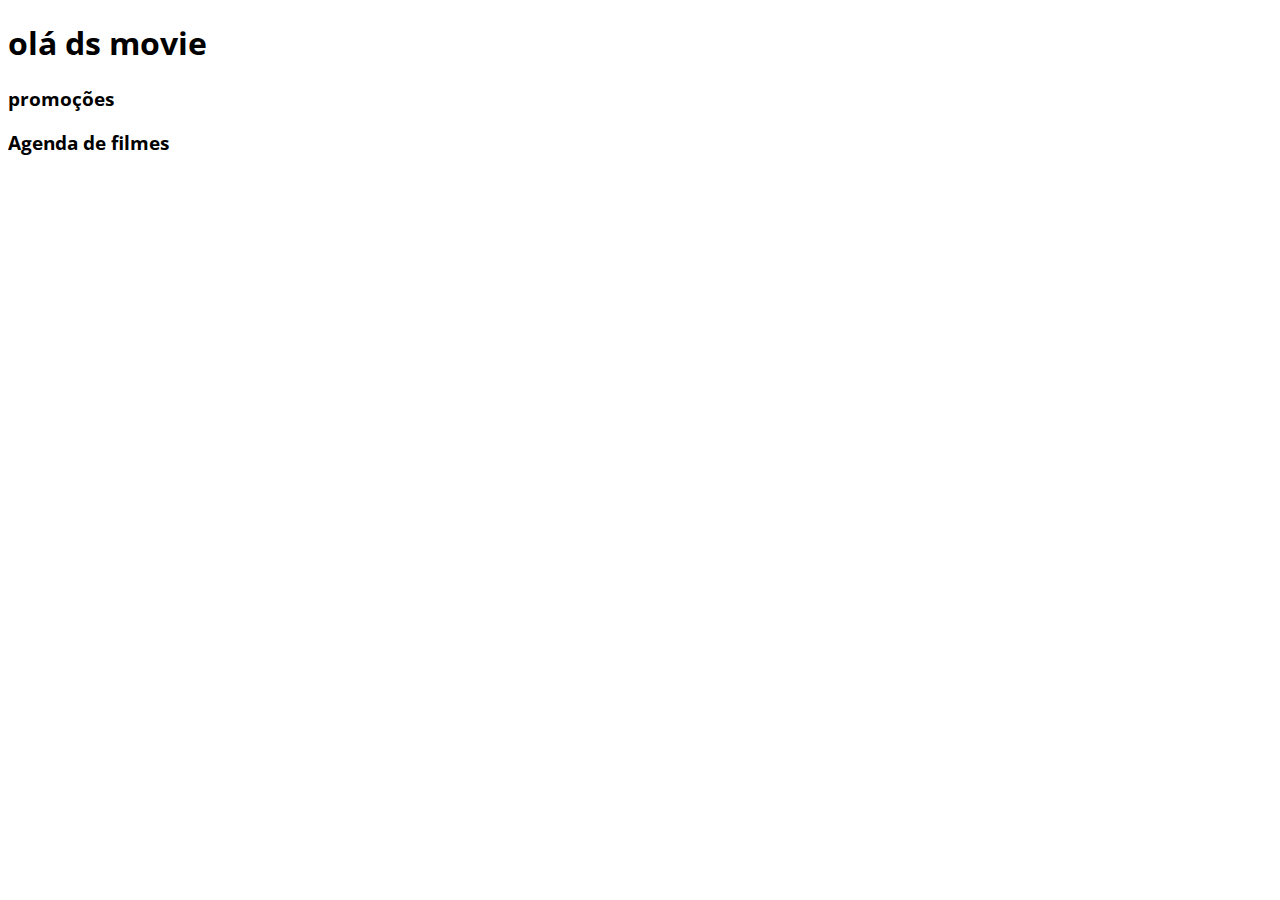
==== index.html @ d6ef960f "google fonts" ====
<!DOCTYPE html>
<html lang="en">
<head>
    <meta charset="UTF-8">
    <meta http-equiv="X-UA-Compatible" content="IE=edge">
    <meta name="viewport" content="width=device-width, initial-scale=1.0">
    <title>projeto ds movie</title>

    <link href="https://cdn.jsdelivr.net/npm/bootstrap@5.1.3/dist/css/bootstrap.min.css" rel="stylesheet" integrity="sha384-1BmE4kWBq78iYhFldvKuhfTAU6auU8tT94WrHftjDbrCEXSU1oBoqyl2QvZ6jIW3" crossorigin="anonymous">

    <link rel="stylesheet" href="css/styles.css">
</head>
<body>
    <h1> olá ds movie </h1>
    <h3>promoções</h3>
    <h3> Agenda de filmes</h3>
</body>
</html>
---- css/styles.css ----
@import url('https://fonts.googleapis.com/css2?family=Open+Sans:wght@300;400;700&display=swap');

* {
    font-family: 'Open Sans', sans-serif;
}
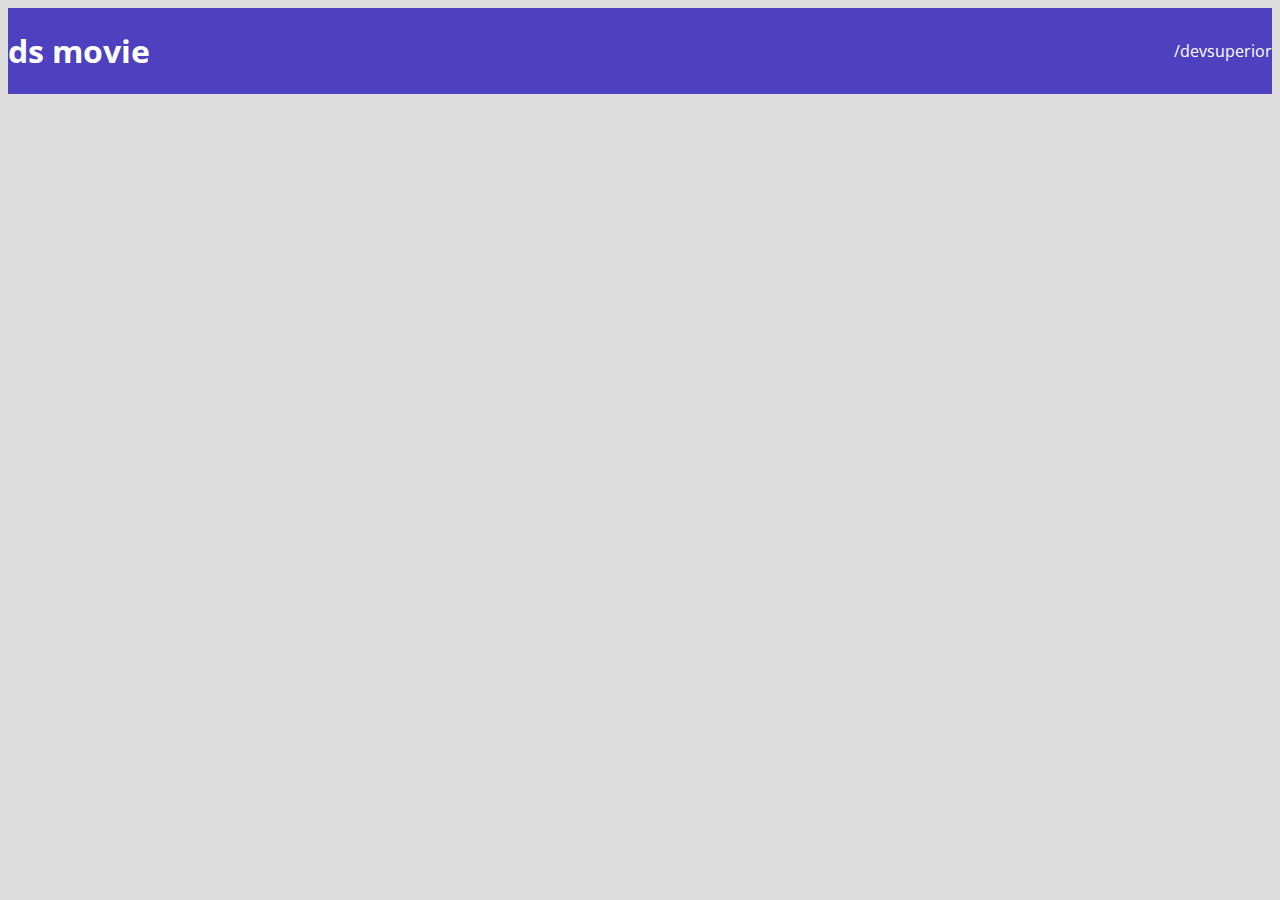
==== commit f56c61c3: "barra superior parte 1" ====
--- a/index.html
+++ b/index.html
@@ -11,8 +11,14 @@
     <link rel="stylesheet" href="css/styles.css">
 </head>
 <body>
-    <h1> olá ds movie </h1>
-    <h3>promoções</h3>
-    <h3> Agenda de filmes</h3>
+<header>
+    <nav class="container">
+        
+        <h1>
+            ds movie
+        </h1>
+    <a href="https://github.com/gabriellian/ds-mundo">/devsuperior</a>
+    </nav>
+</header>
 </body>
 </html>--- a/css/styles.css
+++ b/css/styles.css
@@ -1,5 +1,26 @@
 @import url('https://fonts.googleapis.com/css2?family=Open+Sans:wght@300;400;700&display=swap');
 
 * {
+   box-sizing: border-box;
+    
     font-family: 'Open Sans', sans-serif;
-}+}
+
+header {
+    background-color:  #4D41C0;
+    color: #fff;
+
+
+}
+a, a:hover {
+    text-decoration: none;
+    color: unset;
+}
+html, body {
+    background-color: #ddd;
+}
+nav {
+    display: flex;
+    align-items: center;
+    justify-content:  space-between;
+}
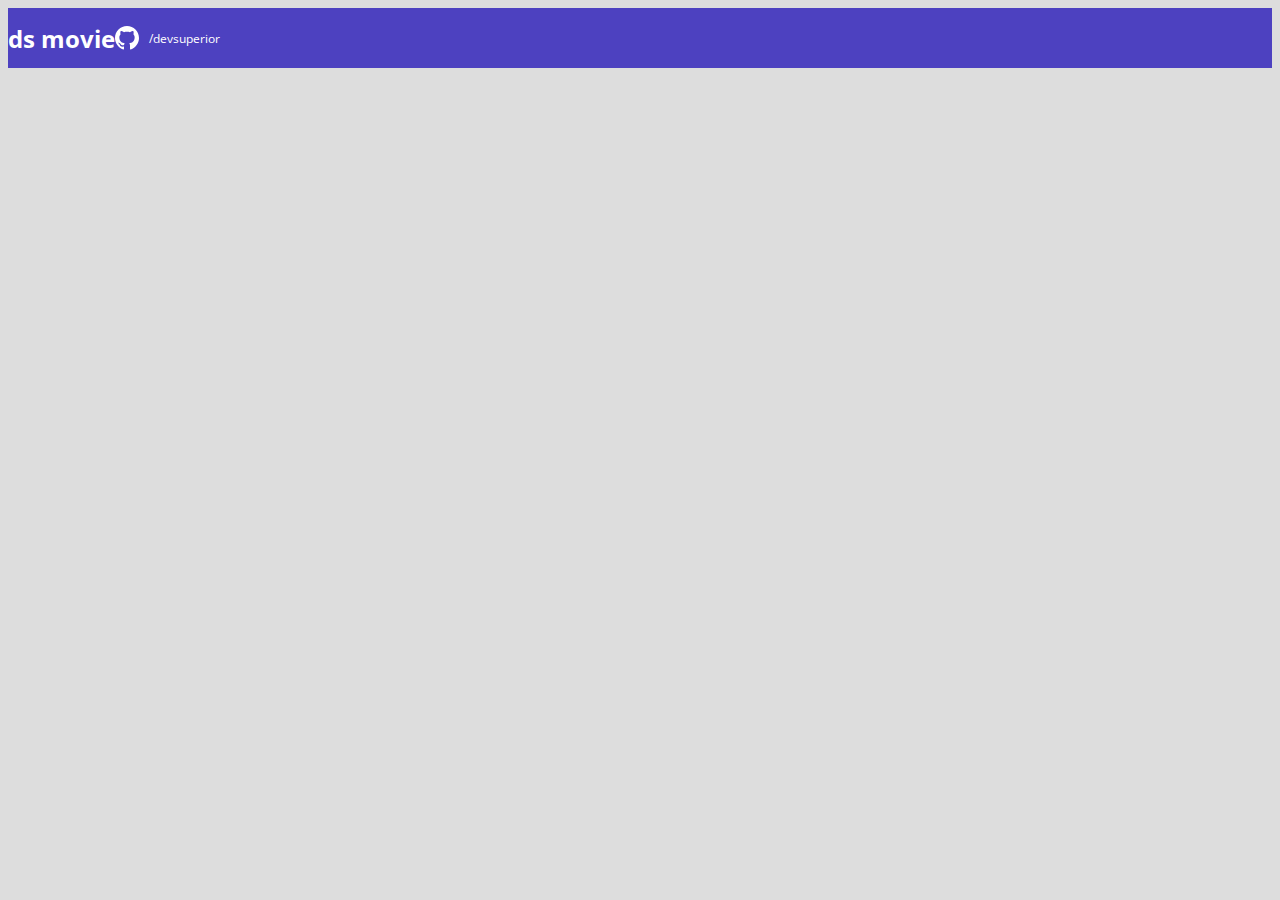
==== commit 2913f3f3: "barra superior parte 2" ====
--- a/index.html
+++ b/index.html
@@ -1,24 +1,29 @@
 <!DOCTYPE html>
 <html lang="en">
+
 <head>
     <meta charset="UTF-8">
     <meta http-equiv="X-UA-Compatible" content="IE=edge">
     <meta name="viewport" content="width=device-width, initial-scale=1.0">
     <title>projeto ds movie</title>
 
-    <link href="https://cdn.jsdelivr.net/npm/bootstrap@5.1.3/dist/css/bootstrap.min.css" rel="stylesheet" integrity="sha384-1BmE4kWBq78iYhFldvKuhfTAU6auU8tT94WrHftjDbrCEXSU1oBoqyl2QvZ6jIW3" crossorigin="anonymous">
+    <link href="https://cdn.jsdelivr.net/npm/bootstrap@5.1.3/dist/css/bootstrap.min.css" rel="stylesheet"
+        integrity="sha384-1BmE4kWBq78iYhFldvKuhfTAU6auU8tT94WrHftjDbrCEXSU1oBoqyl2QvZ6jIW3" crossorigin="anonymous">
 
     <link rel="stylesheet" href="css/styles.css">
 </head>
+
 <body>
-<header>
-    <nav class="container">
-        
-        <h1>
-            ds movie
-        </h1>
-    <a href="https://github.com/gabriellian/ds-mundo">/devsuperior</a>
-    </nav>
-</header>
+    <header>
+        <nav class="container">
+            <h1>ds movie</h1>
+            <div class="dsmovie-contact-container">
+                <img src="img/github.svg" alt="github">
+                <a href="https://github.com/gabriellian/ds-mundo">/devsuperior</a>
+            </div>
+
+        </nav>
+    </header>
 </body>
+
 </html>--- a/css/styles.css
+++ b/css/styles.css
@@ -1,15 +1,28 @@
 @import url('https://fonts.googleapis.com/css2?family=Open+Sans:wght@300;400;700&display=swap');
 
+:root {
+    --bg-gray: #ddd;
+    --color-primary: #4D41C0;
+    --white: #fff;
+}
+
 * {
-   box-sizing: border-box;
+   
+    box-sizing: border-box;
     
     font-family: 'Open Sans', sans-serif;
 }
 
+h1, h2, h3, h4, h5, h6 {
+    margin: 0;
+}
+
 header {
-    background-color:  #4D41C0;
-    color: #fff;
-
+   height: 60px;
+    background-color:  var(--color-primary);
+    color: var(--white);
+    display: flex;
+    align-items: center;
 
 }
 a, a:hover {
@@ -17,10 +30,28 @@
     color: unset;
 }
 html, body {
-    background-color: #ddd;
+    background-color: var(--bg-gray);
 }
 nav {
     display: flex;
     align-items: center;
     justify-content:  space-between;
 }
+nav h1 {
+    font-size: 24px;
+    font-weight: 700;
+}
+nav a {
+    font-size: 12px;
+    font-weight: 400;
+}
+
+.dsmovie-contact-container {
+    display: flex;
+    align-items: center;
+
+}
+
+.dsmovie-contact-container img {
+    margin-right:  10px;
+}
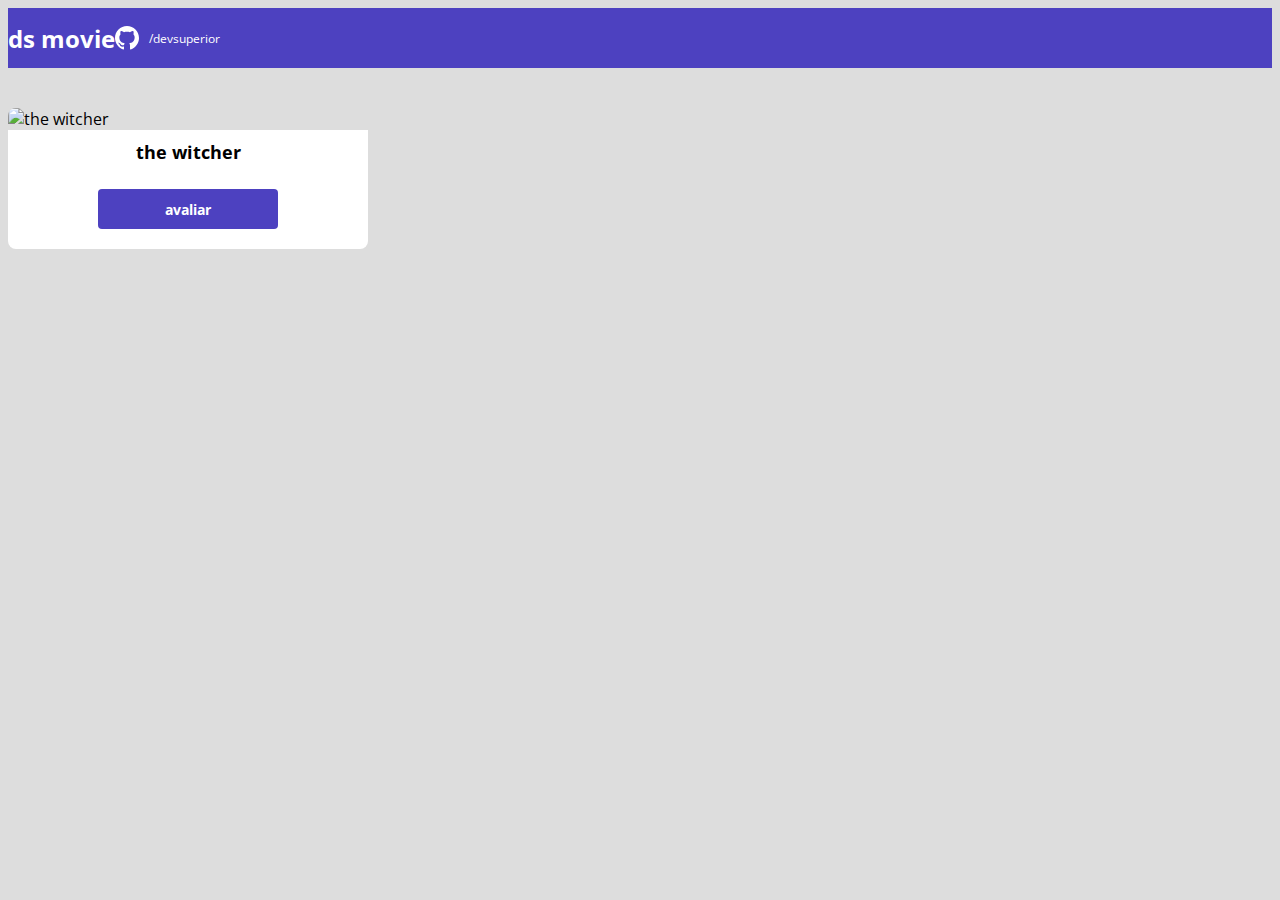
==== commit 24458953: "card filme" ====
--- a/index.html
+++ b/index.html
@@ -24,6 +24,24 @@
 
         </nav>
     </header>
+
+    <main>
+        <section id="dsmovie-card-list" class="container">
+            <div class="dsmovie-card">
+                <img src="https://www.themoviedb.org/t/p/w533_and_h300_bestv2/jBJWaqoSCiARWtfV0GlqHrcdidd.jpg"
+                    alt="the witcher">
+                <div class="dsmovie-card-description">
+                    <h3>
+                        the witcher
+                    </h3>
+                   <a class="dsvomie-btm" href="form.html">avaliar</a>
+                  
+                </div>
+
+            </div>
+        </section>
+
+    </main>
 </body>
 
 </html>--- a/css/styles.css
+++ b/css/styles.css
@@ -4,6 +4,7 @@
     --bg-gray: #ddd;
     --color-primary: #4D41C0;
     --white: #fff;
+    --text-gray: #4a4a4a;
 }
 
 * {
@@ -55,3 +56,50 @@
 .dsmovie-contact-container img {
     margin-right:  10px;
 }
+
+.dsmovie-card {
+
+    width: 360px;
+    
+}
+
+#dsmovie-card-list {
+    padding: 40px 0;
+
+}
+
+.dsmovie-card img {
+border-radius: 8px 8px 0 0;
+    width: 100%;
+}
+
+.dsmovie-card-description {
+    padding: 10px 0 20px 0;
+
+    display: flex;
+    flex-direction: column;
+    align-items: center;
+    background-color: var(--white);
+    border-radius: 0 0 8px 8px;
+}
+
+.dsmovie-card-description h3 {
+    margin-bottom:  25px;
+    font-size: 18px;
+    font-weight: 70px;
+    
+}
+
+.dsvomie-btm, .dsmovie-btn:hover {
+
+width: 180px;
+height: 40px;
+background-color: var(--color-primary);
+color: var(--white);
+font-size: 14px;
+font-weight: 700;
+display: flex;
+align-items: center;
+justify-content: center;
+border-radius: 4px;
+}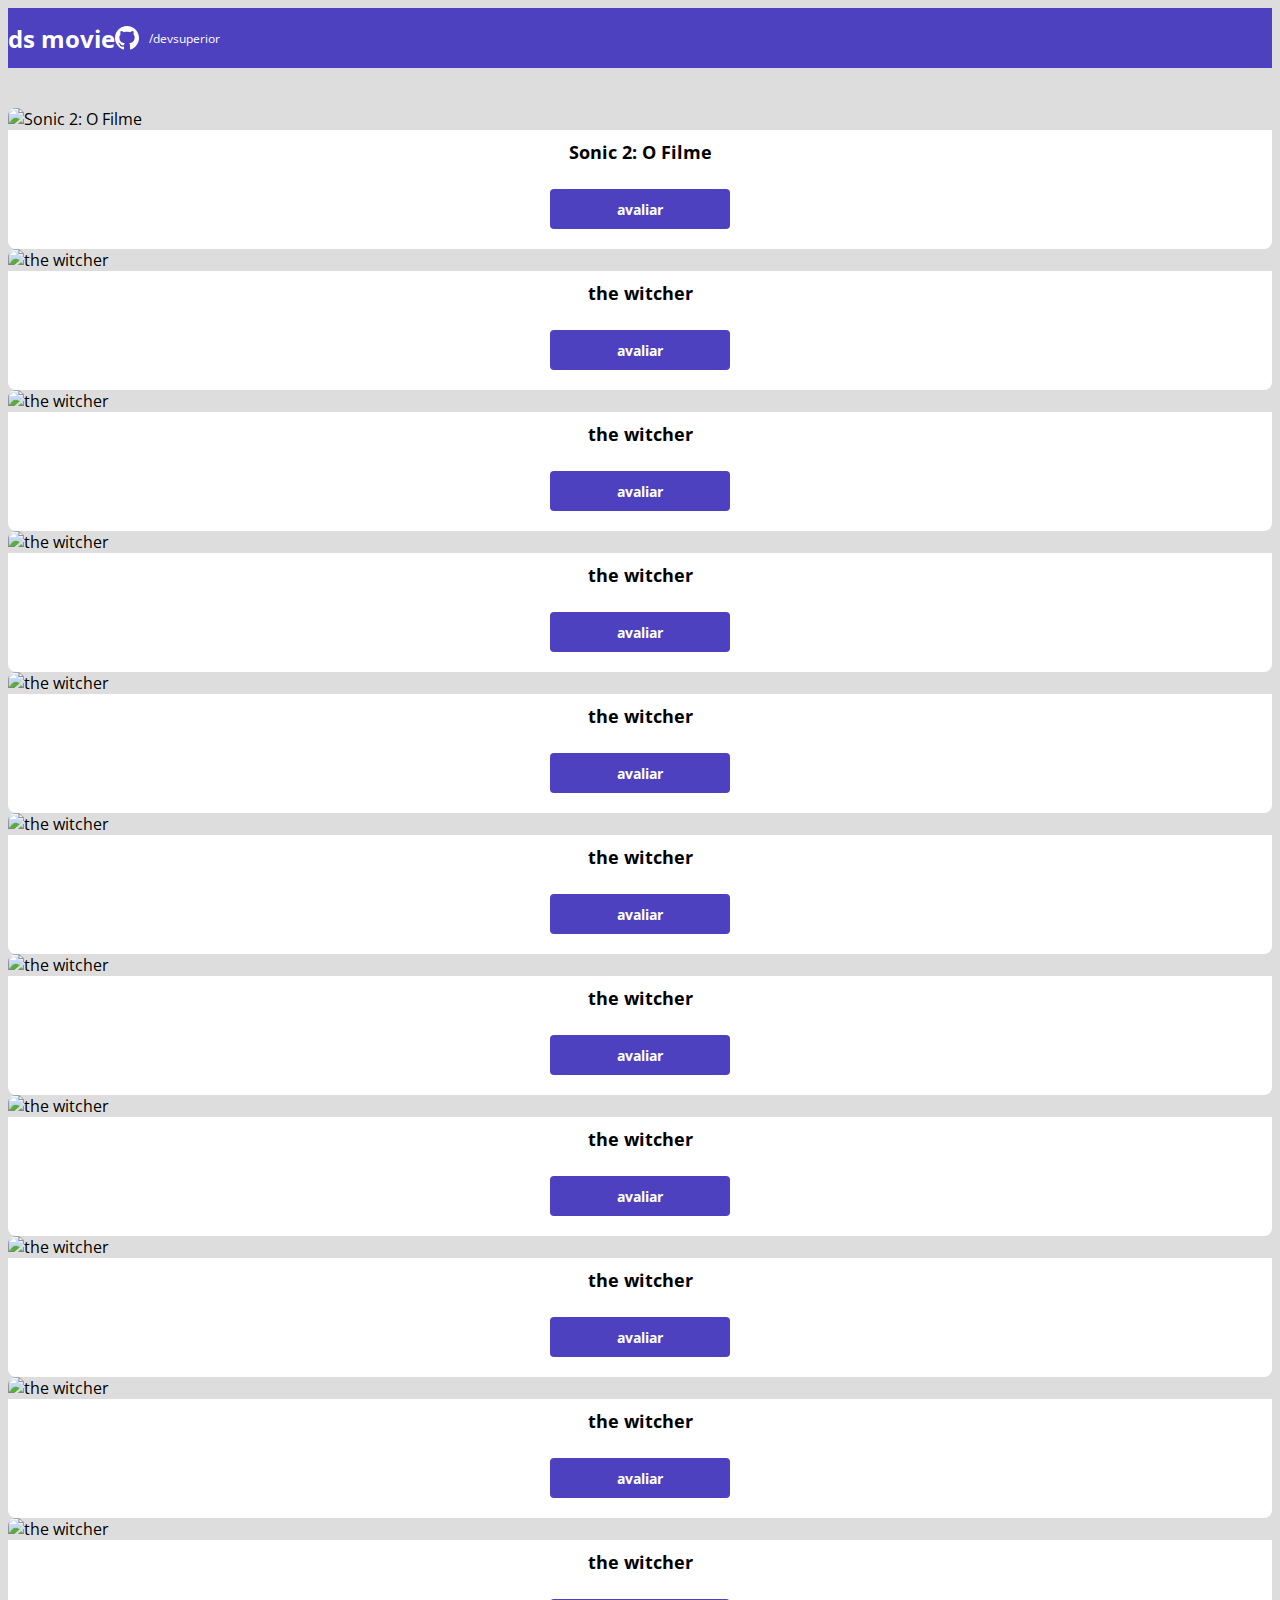
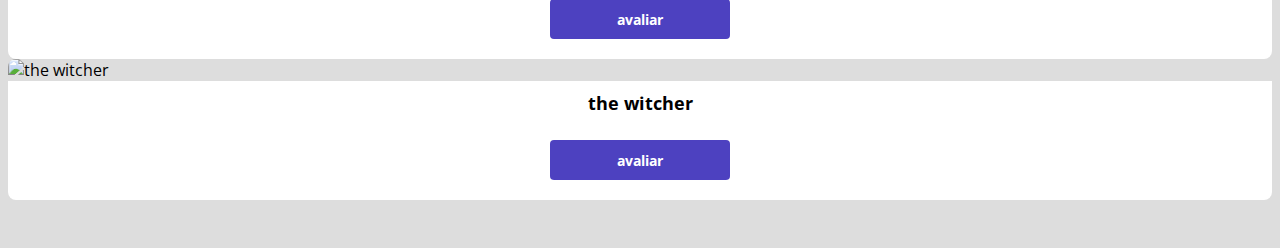
==== commit 792a5695: "listagem de cards" ====
--- a/index.html
+++ b/index.html
@@ -27,17 +27,142 @@
 
     <main>
         <section id="dsmovie-card-list" class="container">
-            <div class="dsmovie-card">
-                <img src="https://www.themoviedb.org/t/p/w533_and_h300_bestv2/jBJWaqoSCiARWtfV0GlqHrcdidd.jpg"
-                    alt="the witcher">
-                <div class="dsmovie-card-description">
-                    <h3>
-                        the witcher
-                    </h3>
-                   <a class="dsvomie-btm" href="form.html">avaliar</a>
-                  
+            <div class="row">
+                <div class="col-sm-6 col-lg-4 col-xl-3 mb-3">
+                    <div class="dsmovie-card">
+                        <img src="https://www.themoviedb.org/t/p/w533_and_h300_bestv2/egoyMDLqCxzjnSrWOz50uLlJWmD.jpg"
+                            alt="Sonic 2: O Filme">
+                        <div class="dsmovie-card-description">
+                            <h3>
+                                Sonic 2: O Filme
+                            </h3>
+                            <a class="dsvomie-btm" href="form.html">avaliar</a>
+                        </div>
+                    </div>
                 </div>
-
+                <div class="col-sm-6 col-lg-4 col-xl-3  mb-3">
+                    <div class="dsmovie-card">
+                        <img src="https://www.themoviedb.org/t/p/w533_and_h300_bestv2/jBJWaqoSCiARWtfV0GlqHrcdidd.jpg"
+                            alt="the witcher">
+                        <div class="dsmovie-card-description">
+                            <h3>
+                                the witcher
+                            </h3>
+                            <a class="dsvomie-btm" href="form.html">avaliar</a>
+                        </div>
+                    </div>
+                </div>    <div class="col-sm-6 col-lg-4 col-xl-3  mb-3">
+                    <div class="dsmovie-card">
+                        <img src="https://www.themoviedb.org/t/p/w533_and_h300_bestv2/jBJWaqoSCiARWtfV0GlqHrcdidd.jpg"
+                            alt="the witcher">
+                        <div class="dsmovie-card-description">
+                            <h3>
+                                the witcher
+                            </h3>
+                            <a class="dsvomie-btm" href="form.html">avaliar</a>
+                        </div>
+                    </div>
+                </div>    <div class="col-sm-6 col-lg-4 col-xl-3  mb-3">
+                    <div class="dsmovie-card">
+                        <img src="https://www.themoviedb.org/t/p/w533_and_h300_bestv2/jBJWaqoSCiARWtfV0GlqHrcdidd.jpg"
+                            alt="the witcher">
+                        <div class="dsmovie-card-description">
+                            <h3>
+                                the witcher
+                            </h3>
+                            <a class="dsvomie-btm" href="form.html">avaliar</a>
+                        </div>
+                    </div>
+                </div>    <div class="col-sm-6 col-lg-4 col-xl-3  mb-3">
+                    <div class="dsmovie-card">
+                        <img src="https://www.themoviedb.org/t/p/w533_and_h300_bestv2/jBJWaqoSCiARWtfV0GlqHrcdidd.jpg"
+                            alt="the witcher">
+                        <div class="dsmovie-card-description">
+                            <h3>
+                                the witcher
+                            </h3>
+                            <a class="dsvomie-btm" href="form.html">avaliar</a>
+                        </div>
+                    </div>
+                </div>
+                <div class="col-sm-6 col-lg-4 col-xl-3 mb-3">
+                    <div class="dsmovie-card">
+                        <img src="https://www.themoviedb.org/t/p/w533_and_h300_bestv2/jBJWaqoSCiARWtfV0GlqHrcdidd.jpg"
+                            alt="the witcher">
+                        <div class="dsmovie-card-description">
+                            <h3>
+                                the witcher
+                            </h3>
+                            <a class="dsvomie-btm" href="form.html">avaliar</a>
+                        </div>
+                    </div>
+                </div><div class="col-sm-6 col-lg-4 col-xl-3 mb-3">
+                    <div class="dsmovie-card">
+                        <img src="https://www.themoviedb.org/t/p/w533_and_h300_bestv2/jBJWaqoSCiARWtfV0GlqHrcdidd.jpg"
+                            alt="the witcher">
+                        <div class="dsmovie-card-description">
+                            <h3>
+                                the witcher
+                            </h3>
+                            <a class="dsvomie-btm" href="form.html">avaliar</a>
+                        </div>
+                    </div>
+                </div><div class="col-sm-6 col-lg-4 col-xl-3 mb-3">
+                    <div class="dsmovie-card">
+                        <img src="https://www.themoviedb.org/t/p/w533_and_h300_bestv2/jBJWaqoSCiARWtfV0GlqHrcdidd.jpg"
+                            alt="the witcher">
+                        <div class="dsmovie-card-description">
+                            <h3>
+                                the witcher
+                            </h3>
+                            <a class="dsvomie-btm" href="form.html">avaliar</a>
+                        </div>
+                    </div>
+                </div><div class="col-sm-6 col-lg-4 col-xl-3 mb-3">
+                    <div class="dsmovie-card">
+                        <img src="https://www.themoviedb.org/t/p/w533_and_h300_bestv2/jBJWaqoSCiARWtfV0GlqHrcdidd.jpg"
+                            alt="the witcher">
+                        <div class="dsmovie-card-description">
+                            <h3>
+                                the witcher
+                            </h3>
+                            <a class="dsvomie-btm" href="form.html">avaliar</a>
+                        </div>
+                    </div>
+                </div><div class="col-sm-6 col-lg-4 col-xl-3 mb-3">
+                    <div class="dsmovie-card">
+                        <img src="https://www.themoviedb.org/t/p/w533_and_h300_bestv2/jBJWaqoSCiARWtfV0GlqHrcdidd.jpg"
+                            alt="the witcher">
+                        <div class="dsmovie-card-description">
+                            <h3>
+                                the witcher
+                            </h3>
+                            <a class="dsvomie-btm" href="form.html">avaliar</a>
+                        </div>
+                    </div>
+                </div><div class="col-sm-6 col-lg-4 col-xl-3 mb-3">
+                    <div class="dsmovie-card">
+                        <img src="https://www.themoviedb.org/t/p/w533_and_h300_bestv2/jBJWaqoSCiARWtfV0GlqHrcdidd.jpg"
+                            alt="the witcher">
+                        <div class="dsmovie-card-description">
+                            <h3>
+                                the witcher
+                            </h3>
+                            <a class="dsvomie-btm" href="form.html">avaliar</a>
+                        </div>
+                    </div>
+                </div><div class="col-sm-6 col-lg-4 col-xl-3 mb-3">
+                    <div class="dsmovie-card">
+                        <img src="https://www.themoviedb.org/t/p/w533_and_h300_bestv2/jBJWaqoSCiARWtfV0GlqHrcdidd.jpg"
+                            alt="the witcher">
+                        <div class="dsmovie-card-description">
+                            <h3>
+                                the witcher
+                            </h3>
+                            <a class="dsvomie-btm" href="form.html">avaliar</a>
+                        </div>
+                    </div>
+                </div>
             </div>
         </section>
 
--- a/css/styles.css
+++ b/css/styles.css
@@ -59,7 +59,7 @@
 
 .dsmovie-card {
 
-    width: 360px;
+    width: 100%;
     
 }
 
@@ -74,11 +74,12 @@
 }
 
 .dsmovie-card-description {
-    padding: 10px 0 20px 0;
+    padding: 10px 20px 20px 20px;
 
     display: flex;
     flex-direction: column;
     align-items: center;
+    justify-content: space-between;
     background-color: var(--white);
     border-radius: 0 0 8px 8px;
 }
@@ -87,7 +88,7 @@
     margin-bottom:  25px;
     font-size: 18px;
     font-weight: 70px;
-    
+    text-align: center;
 }
 
 .dsvomie-btm, .dsmovie-btn:hover {
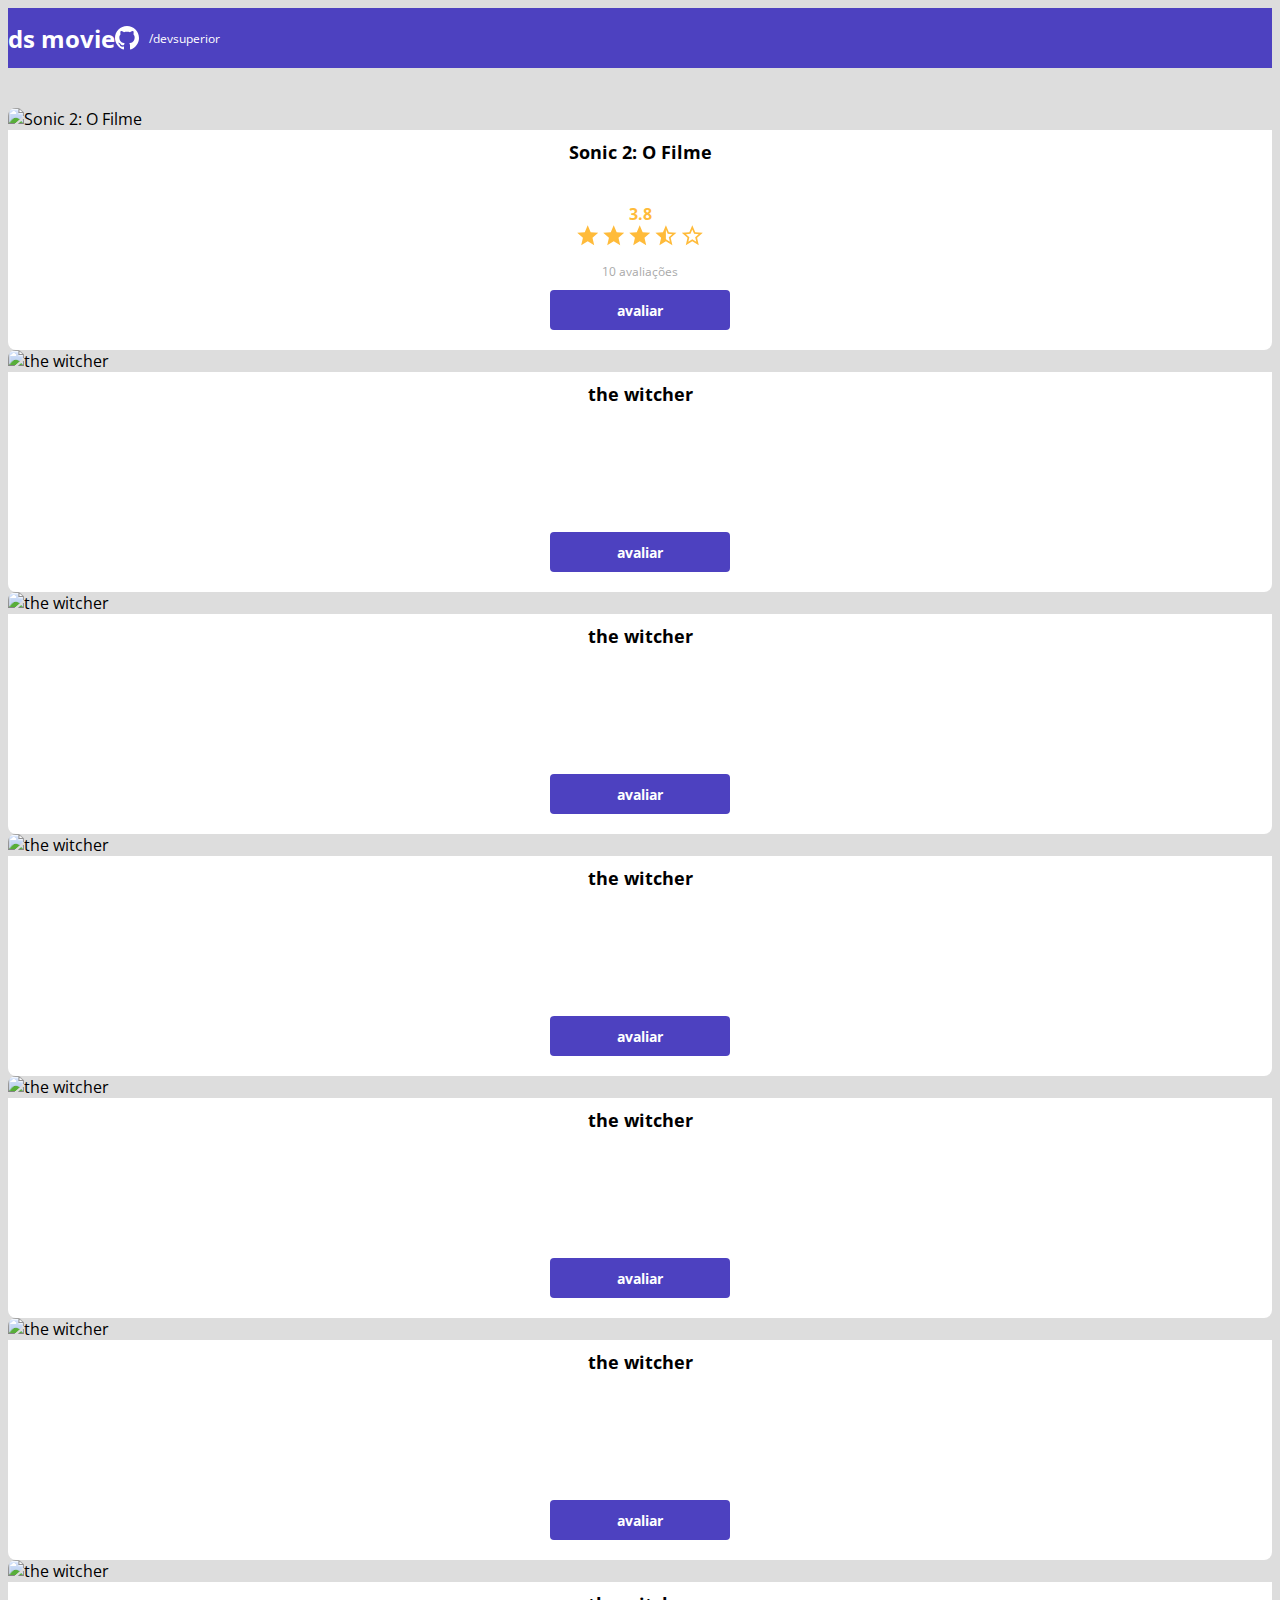
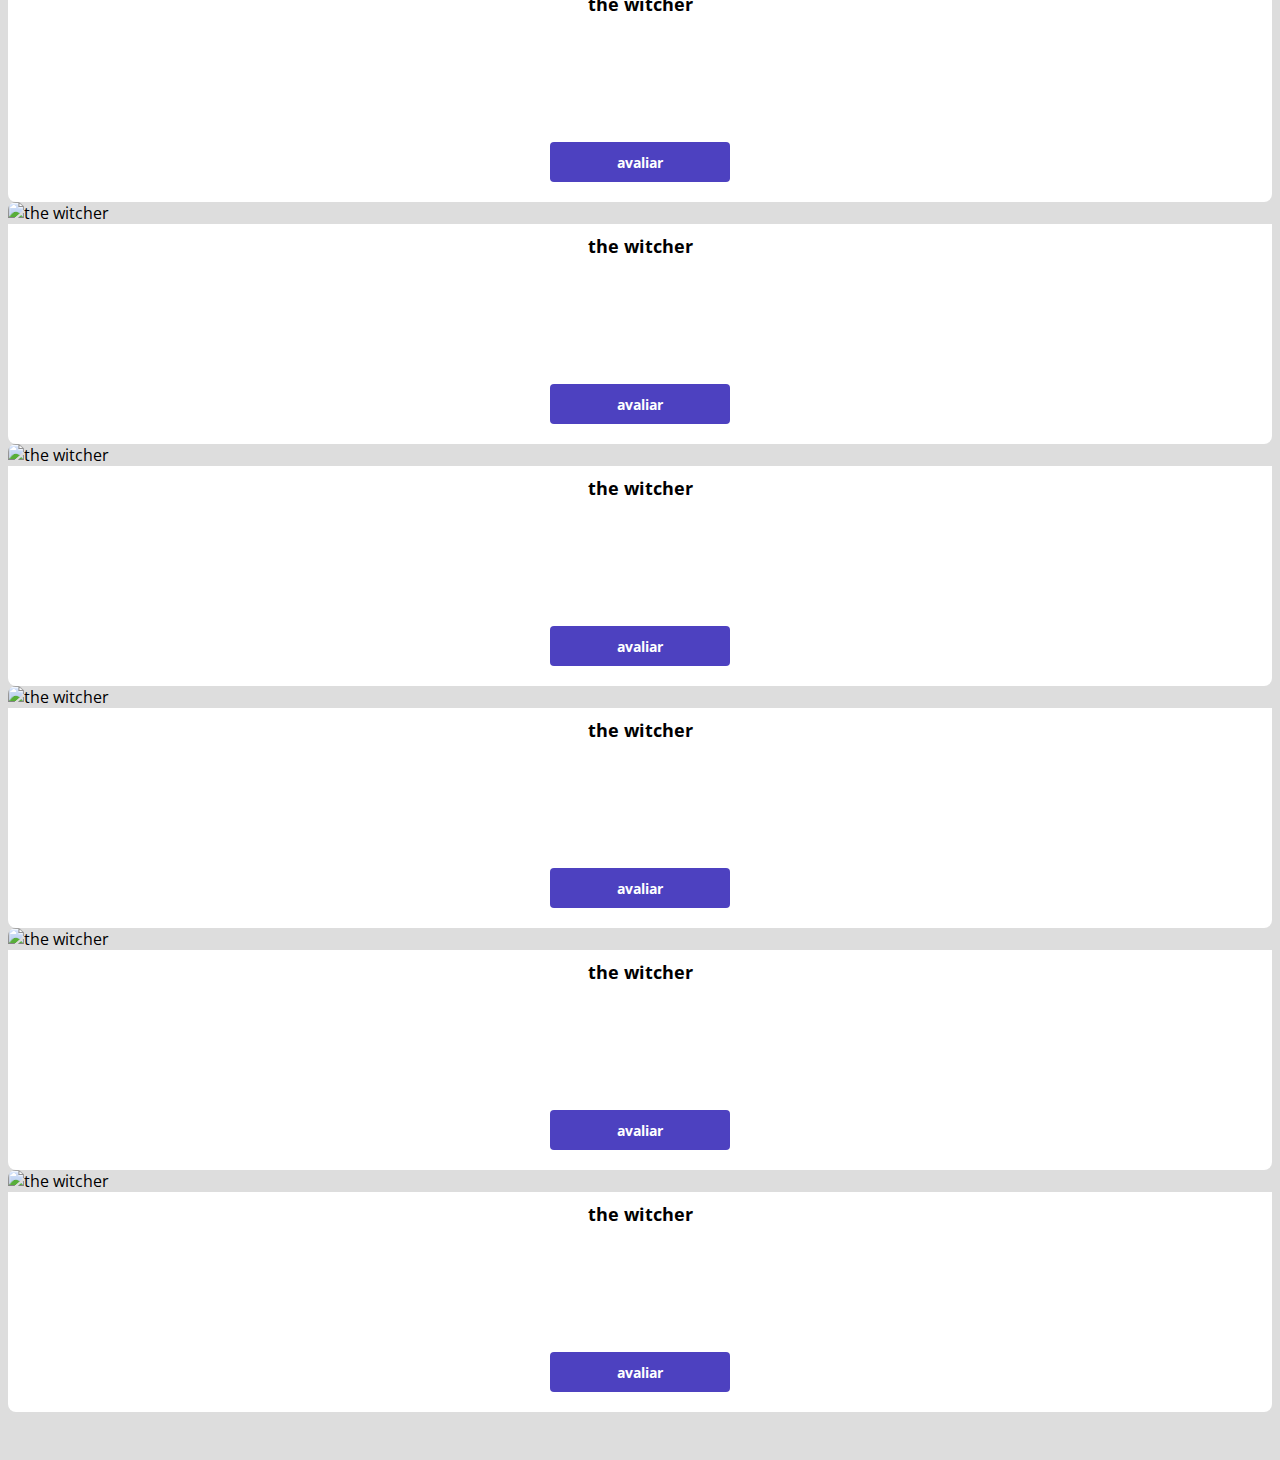
==== commit 7e4be1f7: "avaliação com estrelas" ====
--- a/index.html
+++ b/index.html
@@ -36,7 +36,23 @@
                             <h3>
                                 Sonic 2: O Filme
                             </h3>
-                            <a class="dsvomie-btm" href="form.html">avaliar</a>
+                            <div class="dsmovie-card-description-botttom">
+                                <h4>3.8</h4>
+                                <div>
+                                    <img src="img/estrela cheia.svg" alt="star">
+                                    <img src="img/estrela cheia.svg" alt="star">
+                                    <img src="img/estrela cheia.svg" alt="star">
+                                    <img src="img/estrela metade.svg" alt="star">
+                                    <img src="img/estrela vazia.svg" alt="star">
+                                </div>
+                                <p>
+                                    10 avaliações
+                                </p>
+                                <a class="dsmovie-btn" href="form.html">avaliar</a>
+
+                            </div>
+                            
+                           
                         </div>
                     </div>
                 </div>
@@ -48,7 +64,7 @@
                             <h3>
                                 the witcher
                             </h3>
-                            <a class="dsvomie-btm" href="form.html">avaliar</a>
+                            <a class="dsmovie-btn" href="form.html">avaliar</a>
                         </div>
                     </div>
                 </div>    <div class="col-sm-6 col-lg-4 col-xl-3  mb-3">
@@ -59,7 +75,7 @@
                             <h3>
                                 the witcher
                             </h3>
-                            <a class="dsvomie-btm" href="form.html">avaliar</a>
+                            <a class="dsmovie-btn" href="form.html">avaliar</a>
                         </div>
                     </div>
                 </div>    <div class="col-sm-6 col-lg-4 col-xl-3  mb-3">
@@ -70,7 +86,7 @@
                             <h3>
                                 the witcher
                             </h3>
-                            <a class="dsvomie-btm" href="form.html">avaliar</a>
+                            <a class="dsmovie-btn" href="form.html">avaliar</a>
                         </div>
                     </div>
                 </div>    <div class="col-sm-6 col-lg-4 col-xl-3  mb-3">
@@ -81,7 +97,7 @@
                             <h3>
                                 the witcher
                             </h3>
-                            <a class="dsvomie-btm" href="form.html">avaliar</a>
+                            <a class="dsmovie-btn" href="form.html">avaliar</a>
                         </div>
                     </div>
                 </div>
@@ -93,7 +109,7 @@
                             <h3>
                                 the witcher
                             </h3>
-                            <a class="dsvomie-btm" href="form.html">avaliar</a>
+                            <a class="dsmovie-btn" href="form.html">avaliar</a>
                         </div>
                     </div>
                 </div><div class="col-sm-6 col-lg-4 col-xl-3 mb-3">
@@ -104,7 +120,7 @@
                             <h3>
                                 the witcher
                             </h3>
-                            <a class="dsvomie-btm" href="form.html">avaliar</a>
+                            <a class="dsmovie-btn" href="form.html">avaliar</a>
                         </div>
                     </div>
                 </div><div class="col-sm-6 col-lg-4 col-xl-3 mb-3">
@@ -115,7 +131,7 @@
                             <h3>
                                 the witcher
                             </h3>
-                            <a class="dsvomie-btm" href="form.html">avaliar</a>
+                            <a class="dsmovie-btn" href="form.html">avaliar</a>
                         </div>
                     </div>
                 </div><div class="col-sm-6 col-lg-4 col-xl-3 mb-3">
@@ -126,7 +142,7 @@
                             <h3>
                                 the witcher
                             </h3>
-                            <a class="dsvomie-btm" href="form.html">avaliar</a>
+                            <a class="dsmovie-btn" href="form.html">avaliar</a>
                         </div>
                     </div>
                 </div><div class="col-sm-6 col-lg-4 col-xl-3 mb-3">
@@ -137,7 +153,7 @@
                             <h3>
                                 the witcher
                             </h3>
-                            <a class="dsvomie-btm" href="form.html">avaliar</a>
+                            <a class="dsmovie-btn" href="form.html">avaliar</a>
                         </div>
                     </div>
                 </div><div class="col-sm-6 col-lg-4 col-xl-3 mb-3">
@@ -148,7 +164,7 @@
                             <h3>
                                 the witcher
                             </h3>
-                            <a class="dsvomie-btm" href="form.html">avaliar</a>
+                            <a class="dsmovie-btn" href="form.html">avaliar</a>
                         </div>
                     </div>
                 </div><div class="col-sm-6 col-lg-4 col-xl-3 mb-3">
@@ -159,7 +175,7 @@
                             <h3>
                                 the witcher
                             </h3>
-                            <a class="dsvomie-btm" href="form.html">avaliar</a>
+                            <a class="dsmovie-btn" href="form.html">avaliar</a>
                         </div>
                     </div>
                 </div>
--- a/css/styles.css
+++ b/css/styles.css
@@ -5,43 +5,59 @@
     --color-primary: #4D41C0;
     --white: #fff;
     --text-gray: #4a4a4a;
+    --text-light-gray: #aaa;
+    --star-yellow: #ffbb3a; 
+
 }
 
+
 * {
-   
+
     box-sizing: border-box;
-    
+
     font-family: 'Open Sans', sans-serif;
 }
 
-h1, h2, h3, h4, h5, h6 {
+h1,
+h2,
+h3,
+h4,
+h5,
+h6 {
     margin: 0;
 }
 
 header {
-   height: 60px;
-    background-color:  var(--color-primary);
+    height: 60px;
+    background-color: var(--color-primary);
     color: var(--white);
     display: flex;
     align-items: center;
 
 }
-a, a:hover {
+
+a,
+a:hover {
     text-decoration: none;
     color: unset;
 }
-html, body {
+
+html,
+body {
     background-color: var(--bg-gray);
 }
+
 nav {
     display: flex;
     align-items: center;
-    justify-content:  space-between;
+    justify-content: space-between;
 }
+
 nav h1 {
     font-size: 24px;
     font-weight: 700;
 }
+
 nav a {
     font-size: 12px;
     font-weight: 400;
@@ -54,13 +70,13 @@
 }
 
 .dsmovie-contact-container img {
-    margin-right:  10px;
+    margin-right: 10px;
 }
 
 .dsmovie-card {
 
     width: 100%;
-    
+
 }
 
 #dsmovie-card-list {
@@ -69,13 +85,13 @@
 }
 
 .dsmovie-card img {
-border-radius: 8px 8px 0 0;
+    border-radius: 8px 8px 0 0;
     width: 100%;
 }
 
 .dsmovie-card-description {
     padding: 10px 20px 20px 20px;
-
+    height: 220px;
     display: flex;
     flex-direction: column;
     align-items: center;
@@ -85,22 +101,83 @@
 }
 
 .dsmovie-card-description h3 {
-    margin-bottom:  25px;
+    margin-bottom: 25px;
     font-size: 18px;
     font-weight: 70px;
     text-align: center;
 }
 
-.dsvomie-btm, .dsmovie-btn:hover {
+.dsmovie-card-description-botttom img {
+    width: 22px;
 
-width: 180px;
-height: 40px;
-background-color: var(--color-primary);
-color: var(--white);
-font-size: 14px;
-font-weight: 700;
-display: flex;
-align-items: center;
-justify-content: center;
-border-radius: 4px;
+}
+.dsmovie-card-description-botttom {
+    display: flex;
+    flex-direction: column;
+    align-items: center;
+}
+
+.dsmovie-card-description-botttom h4 {
+    font-size: 16px;
+    font-weight: 700;
+    color: var(--star-yellow)
+}
+.dsmovie-card-description-botttom p {
+    font-size: 12px;
+    font-weight: 400;
+    color: var(--text-light-gray);
+    margin-bottom: 10px;
+}
+.dsmovie-btn, .dsmovie-btn:hover {
+
+    width: 180px;
+    height: 40px;
+    background-color: var(--color-primary);
+    color: var(--white);
+    font-size: 14px;
+    font-weight: 700;
+    display: flex;
+    align-items: center;
+    justify-content: center;
+    border-radius: 4px;
+    border: 0;
+}
+
+.dsmovie-form-container {
+    padding: 40px 0;
+    max-width: 480px;
+}
+
+.dsmovie-form-description {
+    background-color: var(--white);
+    padding: 20px;
+    display: flex;
+    flex-direction: column;
+    align-items: center;
+    border-radius: 0 0 8px 8px;
+}
+
+.dsmovie-form-group {
+    margin-bottom: 20px;
+    width: 450px;
+}
+
+.dsmovie-form-group label {
+    font-size: 12px;
+    color: var(--text-light-gray);
+    
+}
+
+.dsmovie-form-description h3 {
+    font-size: 13px;
+    font-weight: 700;
+    margin-bottom: 20px;
+}
+
+.dsmovie-form-btn-container {
+    display: flex;
+    flex-direction: column;
+    align-items: center;
+    height: 100px;
+    justify-content: space-between;
 }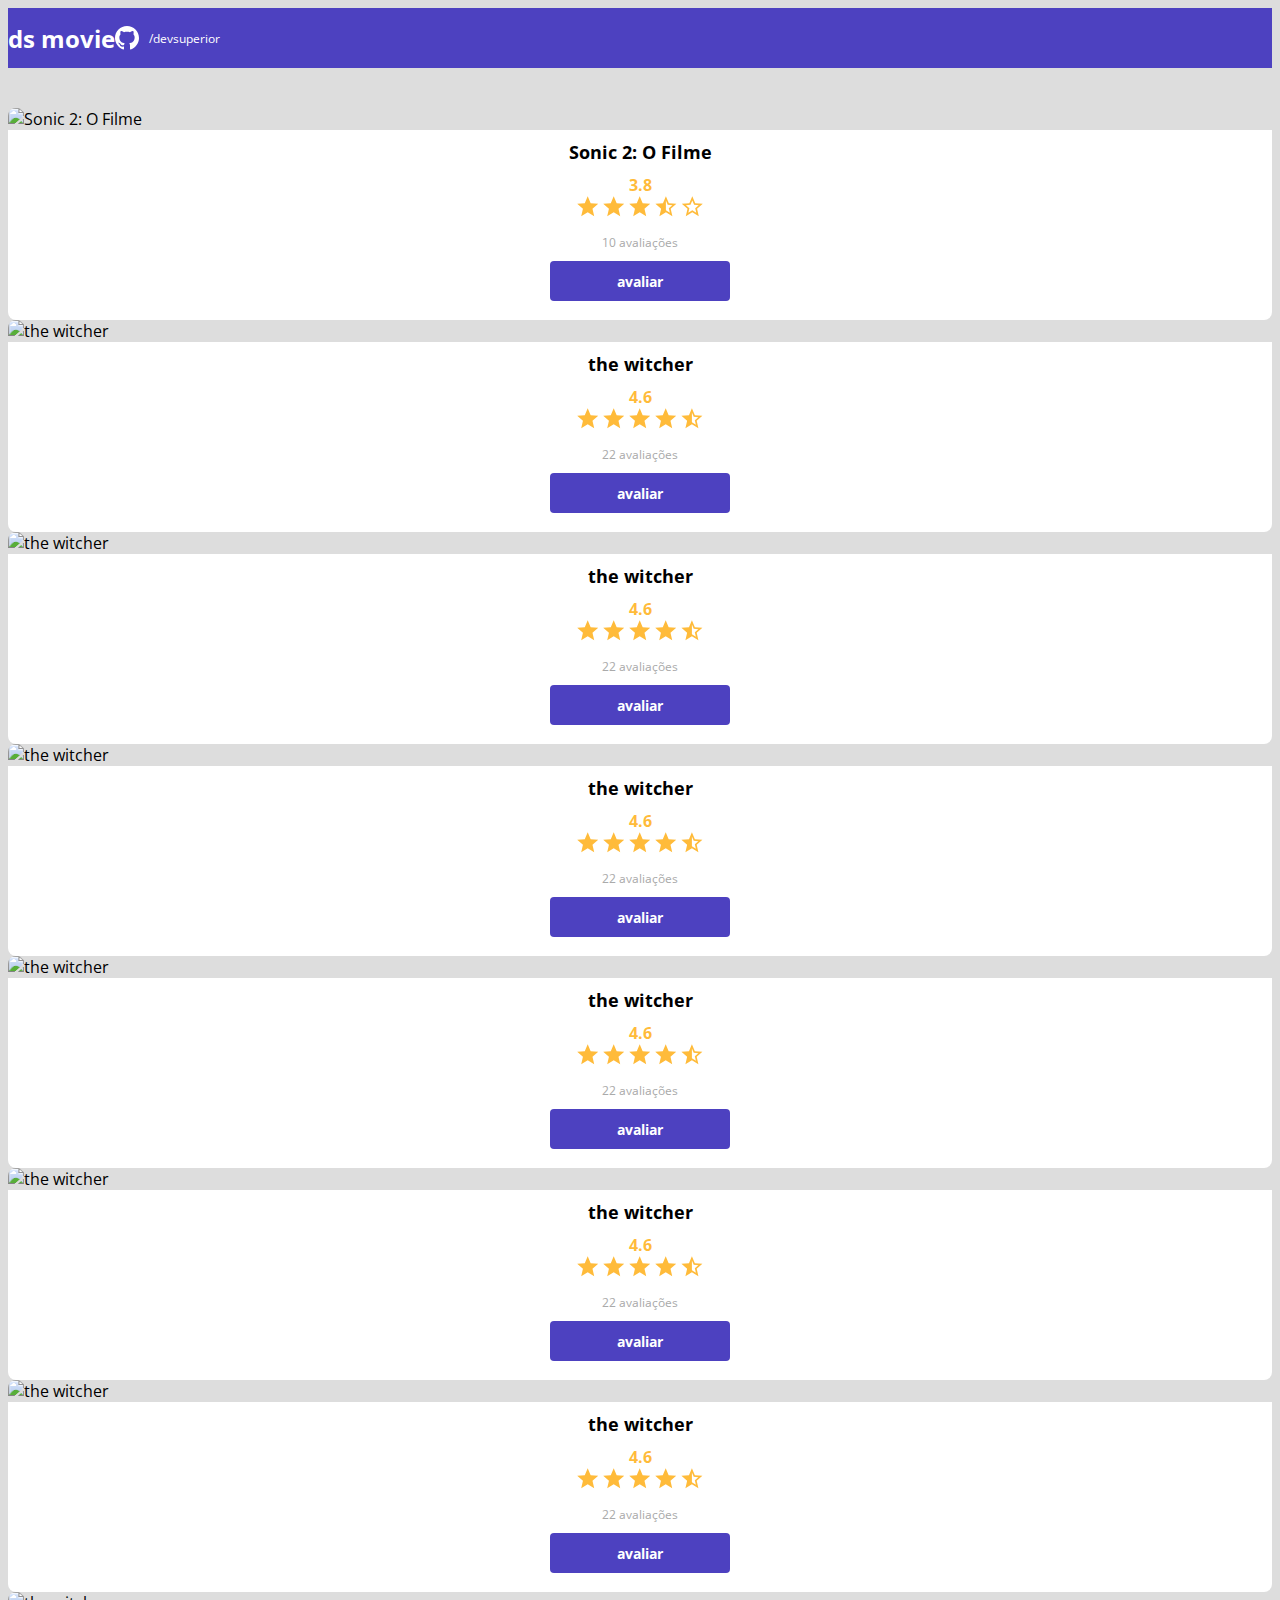
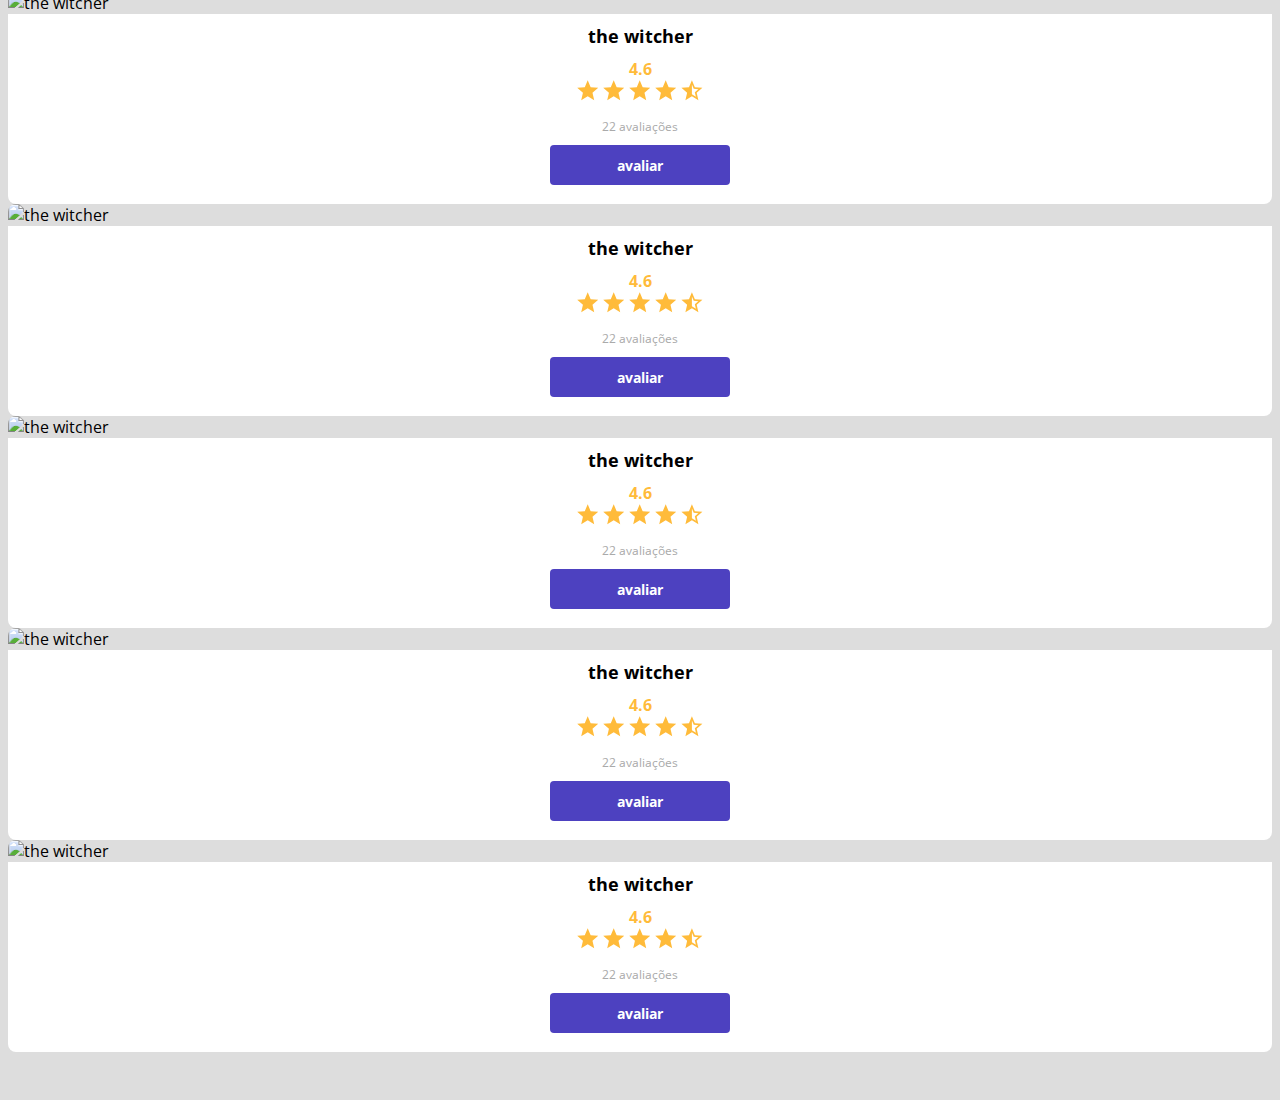
==== commit 7babda7f: "polimento de listagem" ====
--- a/index.html
+++ b/index.html
@@ -64,121 +64,285 @@
                             <h3>
                                 the witcher
                             </h3>
-                            <a class="dsmovie-btn" href="form.html">avaliar</a>
-                        </div>
-                    </div>
-                </div>    <div class="col-sm-6 col-lg-4 col-xl-3  mb-3">
-                    <div class="dsmovie-card">
-                        <img src="https://www.themoviedb.org/t/p/w533_and_h300_bestv2/jBJWaqoSCiARWtfV0GlqHrcdidd.jpg"
-                            alt="the witcher">
-                        <div class="dsmovie-card-description">
-                            <h3>
-                                the witcher
-                            </h3>
-                            <a class="dsmovie-btn" href="form.html">avaliar</a>
-                        </div>
-                    </div>
-                </div>    <div class="col-sm-6 col-lg-4 col-xl-3  mb-3">
-                    <div class="dsmovie-card">
-                        <img src="https://www.themoviedb.org/t/p/w533_and_h300_bestv2/jBJWaqoSCiARWtfV0GlqHrcdidd.jpg"
-                            alt="the witcher">
-                        <div class="dsmovie-card-description">
-                            <h3>
-                                the witcher
-                            </h3>
-                            <a class="dsmovie-btn" href="form.html">avaliar</a>
-                        </div>
-                    </div>
-                </div>    <div class="col-sm-6 col-lg-4 col-xl-3  mb-3">
-                    <div class="dsmovie-card">
-                        <img src="https://www.themoviedb.org/t/p/w533_and_h300_bestv2/jBJWaqoSCiARWtfV0GlqHrcdidd.jpg"
-                            alt="the witcher">
-                        <div class="dsmovie-card-description">
-                            <h3>
-                                the witcher
-                            </h3>
-                            <a class="dsmovie-btn" href="form.html">avaliar</a>
-                        </div>
-                    </div>
-                </div>
-                <div class="col-sm-6 col-lg-4 col-xl-3 mb-3">
-                    <div class="dsmovie-card">
-                        <img src="https://www.themoviedb.org/t/p/w533_and_h300_bestv2/jBJWaqoSCiARWtfV0GlqHrcdidd.jpg"
-                            alt="the witcher">
-                        <div class="dsmovie-card-description">
-                            <h3>
-                                the witcher
-                            </h3>
-                            <a class="dsmovie-btn" href="form.html">avaliar</a>
-                        </div>
-                    </div>
-                </div><div class="col-sm-6 col-lg-4 col-xl-3 mb-3">
-                    <div class="dsmovie-card">
-                        <img src="https://www.themoviedb.org/t/p/w533_and_h300_bestv2/jBJWaqoSCiARWtfV0GlqHrcdidd.jpg"
-                            alt="the witcher">
-                        <div class="dsmovie-card-description">
-                            <h3>
-                                the witcher
-                            </h3>
-                            <a class="dsmovie-btn" href="form.html">avaliar</a>
-                        </div>
-                    </div>
-                </div><div class="col-sm-6 col-lg-4 col-xl-3 mb-3">
-                    <div class="dsmovie-card">
-                        <img src="https://www.themoviedb.org/t/p/w533_and_h300_bestv2/jBJWaqoSCiARWtfV0GlqHrcdidd.jpg"
-                            alt="the witcher">
-                        <div class="dsmovie-card-description">
-                            <h3>
-                                the witcher
-                            </h3>
-                            <a class="dsmovie-btn" href="form.html">avaliar</a>
-                        </div>
-                    </div>
-                </div><div class="col-sm-6 col-lg-4 col-xl-3 mb-3">
-                    <div class="dsmovie-card">
-                        <img src="https://www.themoviedb.org/t/p/w533_and_h300_bestv2/jBJWaqoSCiARWtfV0GlqHrcdidd.jpg"
-                            alt="the witcher">
-                        <div class="dsmovie-card-description">
-                            <h3>
-                                the witcher
-                            </h3>
-                            <a class="dsmovie-btn" href="form.html">avaliar</a>
-                        </div>
-                    </div>
-                </div><div class="col-sm-6 col-lg-4 col-xl-3 mb-3">
-                    <div class="dsmovie-card">
-                        <img src="https://www.themoviedb.org/t/p/w533_and_h300_bestv2/jBJWaqoSCiARWtfV0GlqHrcdidd.jpg"
-                            alt="the witcher">
-                        <div class="dsmovie-card-description">
-                            <h3>
-                                the witcher
-                            </h3>
-                            <a class="dsmovie-btn" href="form.html">avaliar</a>
-                        </div>
-                    </div>
-                </div><div class="col-sm-6 col-lg-4 col-xl-3 mb-3">
-                    <div class="dsmovie-card">
-                        <img src="https://www.themoviedb.org/t/p/w533_and_h300_bestv2/jBJWaqoSCiARWtfV0GlqHrcdidd.jpg"
-                            alt="the witcher">
-                        <div class="dsmovie-card-description">
-                            <h3>
-                                the witcher
-                            </h3>
-                            <a class="dsmovie-btn" href="form.html">avaliar</a>
-                        </div>
-                    </div>
-                </div><div class="col-sm-6 col-lg-4 col-xl-3 mb-3">
-                    <div class="dsmovie-card">
-                        <img src="https://www.themoviedb.org/t/p/w533_and_h300_bestv2/jBJWaqoSCiARWtfV0GlqHrcdidd.jpg"
-                            alt="the witcher">
-                        <div class="dsmovie-card-description">
-                            <h3>
-                                the witcher
-                            </h3>
-                            <a class="dsmovie-btn" href="form.html">avaliar</a>
-                        </div>
-                    </div>
-                </div>
+                            <div class="dsmovie-card-description-botttom">
+                                <h4>4.6</h4>
+                                <div>
+                                    <img src="img/estrela cheia.svg" alt="star">
+                                    <img src="img/estrela cheia.svg" alt="star">
+                                    <img src="img/estrela cheia.svg" alt="star">
+                                    <img src="img/estrela cheia.svg" alt="star">
+                                    <img src="img/estrela metade.svg" alt="star">
+                                </div>
+                                <p>
+                                    22 avaliações
+                                </p>
+                                <a class="dsmovie-btn" href="form.html">avaliar</a>
+
+                            </div>
+                        </div>
+                    </div>
+                </div>  
+                <div class="col-sm-6 col-lg-4 col-xl-3  mb-3">
+                    <div class="dsmovie-card">
+                        <img src="https://www.themoviedb.org/t/p/w533_and_h300_bestv2/jBJWaqoSCiARWtfV0GlqHrcdidd.jpg"
+                            alt="the witcher">
+                        <div class="dsmovie-card-description">
+                            <h3>
+                                the witcher
+                            </h3>
+                            <div class="dsmovie-card-description-botttom">
+                                <h4>4.6</h4>
+                                <div>
+                                    <img src="img/estrela cheia.svg" alt="star">
+                                    <img src="img/estrela cheia.svg" alt="star">
+                                    <img src="img/estrela cheia.svg" alt="star">
+                                    <img src="img/estrela cheia.svg" alt="star">
+                                    <img src="img/estrela metade.svg" alt="star">
+                                </div>
+                                <p>
+                                    22 avaliações
+                                </p>
+                                <a class="dsmovie-btn" href="form.html">avaliar</a>
+
+                            </div>
+                        </div>
+                    </div>
+                </div>  
+                <div class="col-sm-6 col-lg-4 col-xl-3  mb-3">
+                    <div class="dsmovie-card">
+                        <img src="https://www.themoviedb.org/t/p/w533_and_h300_bestv2/jBJWaqoSCiARWtfV0GlqHrcdidd.jpg"
+                            alt="the witcher">
+                        <div class="dsmovie-card-description">
+                            <h3>
+                                the witcher
+                            </h3>
+                            <div class="dsmovie-card-description-botttom">
+                                <h4>4.6</h4>
+                                <div>
+                                    <img src="img/estrela cheia.svg" alt="star">
+                                    <img src="img/estrela cheia.svg" alt="star">
+                                    <img src="img/estrela cheia.svg" alt="star">
+                                    <img src="img/estrela cheia.svg" alt="star">
+                                    <img src="img/estrela metade.svg" alt="star">
+                                </div>
+                                <p>
+                                    22 avaliações
+                                </p>
+                                <a class="dsmovie-btn" href="form.html">avaliar</a>
+
+                            </div>
+                        </div>
+                    </div>
+                </div>  
+                <div class="col-sm-6 col-lg-4 col-xl-3  mb-3">
+                    <div class="dsmovie-card">
+                        <img src="https://www.themoviedb.org/t/p/w533_and_h300_bestv2/jBJWaqoSCiARWtfV0GlqHrcdidd.jpg"
+                            alt="the witcher">
+                        <div class="dsmovie-card-description">
+                            <h3>
+                                the witcher
+                            </h3>
+                            <div class="dsmovie-card-description-botttom">
+                                <h4>4.6</h4>
+                                <div>
+                                    <img src="img/estrela cheia.svg" alt="star">
+                                    <img src="img/estrela cheia.svg" alt="star">
+                                    <img src="img/estrela cheia.svg" alt="star">
+                                    <img src="img/estrela cheia.svg" alt="star">
+                                    <img src="img/estrela metade.svg" alt="star">
+                                </div>
+                                <p>
+                                    22 avaliações
+                                </p>
+                                <a class="dsmovie-btn" href="form.html">avaliar</a>
+
+                            </div>
+                        </div>
+                    </div>
+                </div>  
+                <div class="col-sm-6 col-lg-4 col-xl-3  mb-3">
+                    <div class="dsmovie-card">
+                        <img src="https://www.themoviedb.org/t/p/w533_and_h300_bestv2/jBJWaqoSCiARWtfV0GlqHrcdidd.jpg"
+                            alt="the witcher">
+                        <div class="dsmovie-card-description">
+                            <h3>
+                                the witcher
+                            </h3>
+                            <div class="dsmovie-card-description-botttom">
+                                <h4>4.6</h4>
+                                <div>
+                                    <img src="img/estrela cheia.svg" alt="star">
+                                    <img src="img/estrela cheia.svg" alt="star">
+                                    <img src="img/estrela cheia.svg" alt="star">
+                                    <img src="img/estrela cheia.svg" alt="star">
+                                    <img src="img/estrela metade.svg" alt="star">
+                                </div>
+                                <p>
+                                    22 avaliações
+                                </p>
+                                <a class="dsmovie-btn" href="form.html">avaliar</a>
+
+                            </div>
+                        </div>
+                    </div>
+                </div>  
+                <div class="col-sm-6 col-lg-4 col-xl-3  mb-3">
+                    <div class="dsmovie-card">
+                        <img src="https://www.themoviedb.org/t/p/w533_and_h300_bestv2/jBJWaqoSCiARWtfV0GlqHrcdidd.jpg"
+                            alt="the witcher">
+                        <div class="dsmovie-card-description">
+                            <h3>
+                                the witcher
+                            </h3>
+                            <div class="dsmovie-card-description-botttom">
+                                <h4>4.6</h4>
+                                <div>
+                                    <img src="img/estrela cheia.svg" alt="star">
+                                    <img src="img/estrela cheia.svg" alt="star">
+                                    <img src="img/estrela cheia.svg" alt="star">
+                                    <img src="img/estrela cheia.svg" alt="star">
+                                    <img src="img/estrela metade.svg" alt="star">
+                                </div>
+                                <p>
+                                    22 avaliações
+                                </p>
+                                <a class="dsmovie-btn" href="form.html">avaliar</a>
+
+                            </div>
+                        </div>
+                    </div>
+                </div>  
+                <div class="col-sm-6 col-lg-4 col-xl-3  mb-3">
+                    <div class="dsmovie-card">
+                        <img src="https://www.themoviedb.org/t/p/w533_and_h300_bestv2/jBJWaqoSCiARWtfV0GlqHrcdidd.jpg"
+                            alt="the witcher">
+                        <div class="dsmovie-card-description">
+                            <h3>
+                                the witcher
+                            </h3>
+                            <div class="dsmovie-card-description-botttom">
+                                <h4>4.6</h4>
+                                <div>
+                                    <img src="img/estrela cheia.svg" alt="star">
+                                    <img src="img/estrela cheia.svg" alt="star">
+                                    <img src="img/estrela cheia.svg" alt="star">
+                                    <img src="img/estrela cheia.svg" alt="star">
+                                    <img src="img/estrela metade.svg" alt="star">
+                                </div>
+                                <p>
+                                    22 avaliações
+                                </p>
+                                <a class="dsmovie-btn" href="form.html">avaliar</a>
+
+                            </div>
+                        </div>
+                    </div>
+                </div>  
+                <div class="col-sm-6 col-lg-4 col-xl-3  mb-3">
+                    <div class="dsmovie-card">
+                        <img src="https://www.themoviedb.org/t/p/w533_and_h300_bestv2/jBJWaqoSCiARWtfV0GlqHrcdidd.jpg"
+                            alt="the witcher">
+                        <div class="dsmovie-card-description">
+                            <h3>
+                                the witcher
+                            </h3>
+                            <div class="dsmovie-card-description-botttom">
+                                <h4>4.6</h4>
+                                <div>
+                                    <img src="img/estrela cheia.svg" alt="star">
+                                    <img src="img/estrela cheia.svg" alt="star">
+                                    <img src="img/estrela cheia.svg" alt="star">
+                                    <img src="img/estrela cheia.svg" alt="star">
+                                    <img src="img/estrela metade.svg" alt="star">
+                                </div>
+                                <p>
+                                    22 avaliações
+                                </p>
+                                <a class="dsmovie-btn" href="form.html">avaliar</a>
+
+                            </div>
+                        </div>
+                    </div>
+                </div>  
+                <div class="col-sm-6 col-lg-4 col-xl-3  mb-3">
+                    <div class="dsmovie-card">
+                        <img src="https://www.themoviedb.org/t/p/w533_and_h300_bestv2/jBJWaqoSCiARWtfV0GlqHrcdidd.jpg"
+                            alt="the witcher">
+                        <div class="dsmovie-card-description">
+                            <h3>
+                                the witcher
+                            </h3>
+                            <div class="dsmovie-card-description-botttom">
+                                <h4>4.6</h4>
+                                <div>
+                                    <img src="img/estrela cheia.svg" alt="star">
+                                    <img src="img/estrela cheia.svg" alt="star">
+                                    <img src="img/estrela cheia.svg" alt="star">
+                                    <img src="img/estrela cheia.svg" alt="star">
+                                    <img src="img/estrela metade.svg" alt="star">
+                                </div>
+                                <p>
+                                    22 avaliações
+                                </p>
+                                <a class="dsmovie-btn" href="form.html">avaliar</a>
+
+                            </div>
+                        </div>
+                    </div>
+                </div>  
+                <div class="col-sm-6 col-lg-4 col-xl-3  mb-3">
+                    <div class="dsmovie-card">
+                        <img src="https://www.themoviedb.org/t/p/w533_and_h300_bestv2/jBJWaqoSCiARWtfV0GlqHrcdidd.jpg"
+                            alt="the witcher">
+                        <div class="dsmovie-card-description">
+                            <h3>
+                                the witcher
+                            </h3>
+                            <div class="dsmovie-card-description-botttom">
+                                <h4>4.6</h4>
+                                <div>
+                                    <img src="img/estrela cheia.svg" alt="star">
+                                    <img src="img/estrela cheia.svg" alt="star">
+                                    <img src="img/estrela cheia.svg" alt="star">
+                                    <img src="img/estrela cheia.svg" alt="star">
+                                    <img src="img/estrela metade.svg" alt="star">
+                                </div>
+                                <p>
+                                    22 avaliações
+                                </p>
+                                <a class="dsmovie-btn" href="form.html">avaliar</a>
+
+                            </div>
+                        </div>
+                    </div>
+                </div>  
+                <div class="col-sm-6 col-lg-4 col-xl-3  mb-3">
+                    <div class="dsmovie-card">
+                        <img src="https://www.themoviedb.org/t/p/w533_and_h300_bestv2/jBJWaqoSCiARWtfV0GlqHrcdidd.jpg"
+                            alt="the witcher">
+                        <div class="dsmovie-card-description">
+                            <h3>
+                                the witcher
+                            </h3>
+                            <div class="dsmovie-card-description-botttom">
+                                <h4>4.6</h4>
+                                <div>
+                                    <img src="img/estrela cheia.svg" alt="star">
+                                    <img src="img/estrela cheia.svg" alt="star">
+                                    <img src="img/estrela cheia.svg" alt="star">
+                                    <img src="img/estrela cheia.svg" alt="star">
+                                    <img src="img/estrela metade.svg" alt="star">
+                                </div>
+                                <p>
+                                    22 avaliações
+                                </p>
+                                <a class="dsmovie-btn" href="form.html">avaliar</a>
+
+                            </div>
+                        </div>
+                    </div>
+                </div>  
+                
             </div>
         </section>
 
--- a/css/styles.css
+++ b/css/styles.css
@@ -91,7 +91,7 @@
 
 .dsmovie-card-description {
     padding: 10px 20px 20px 20px;
-    height: 220px;
+    height: 190px;
     display: flex;
     flex-direction: column;
     align-items: center;
@@ -101,7 +101,7 @@
 }
 
 .dsmovie-card-description h3 {
-    margin-bottom: 25px;
+    margin-bottom: 10px;
     font-size: 18px;
     font-weight: 70px;
     text-align: center;
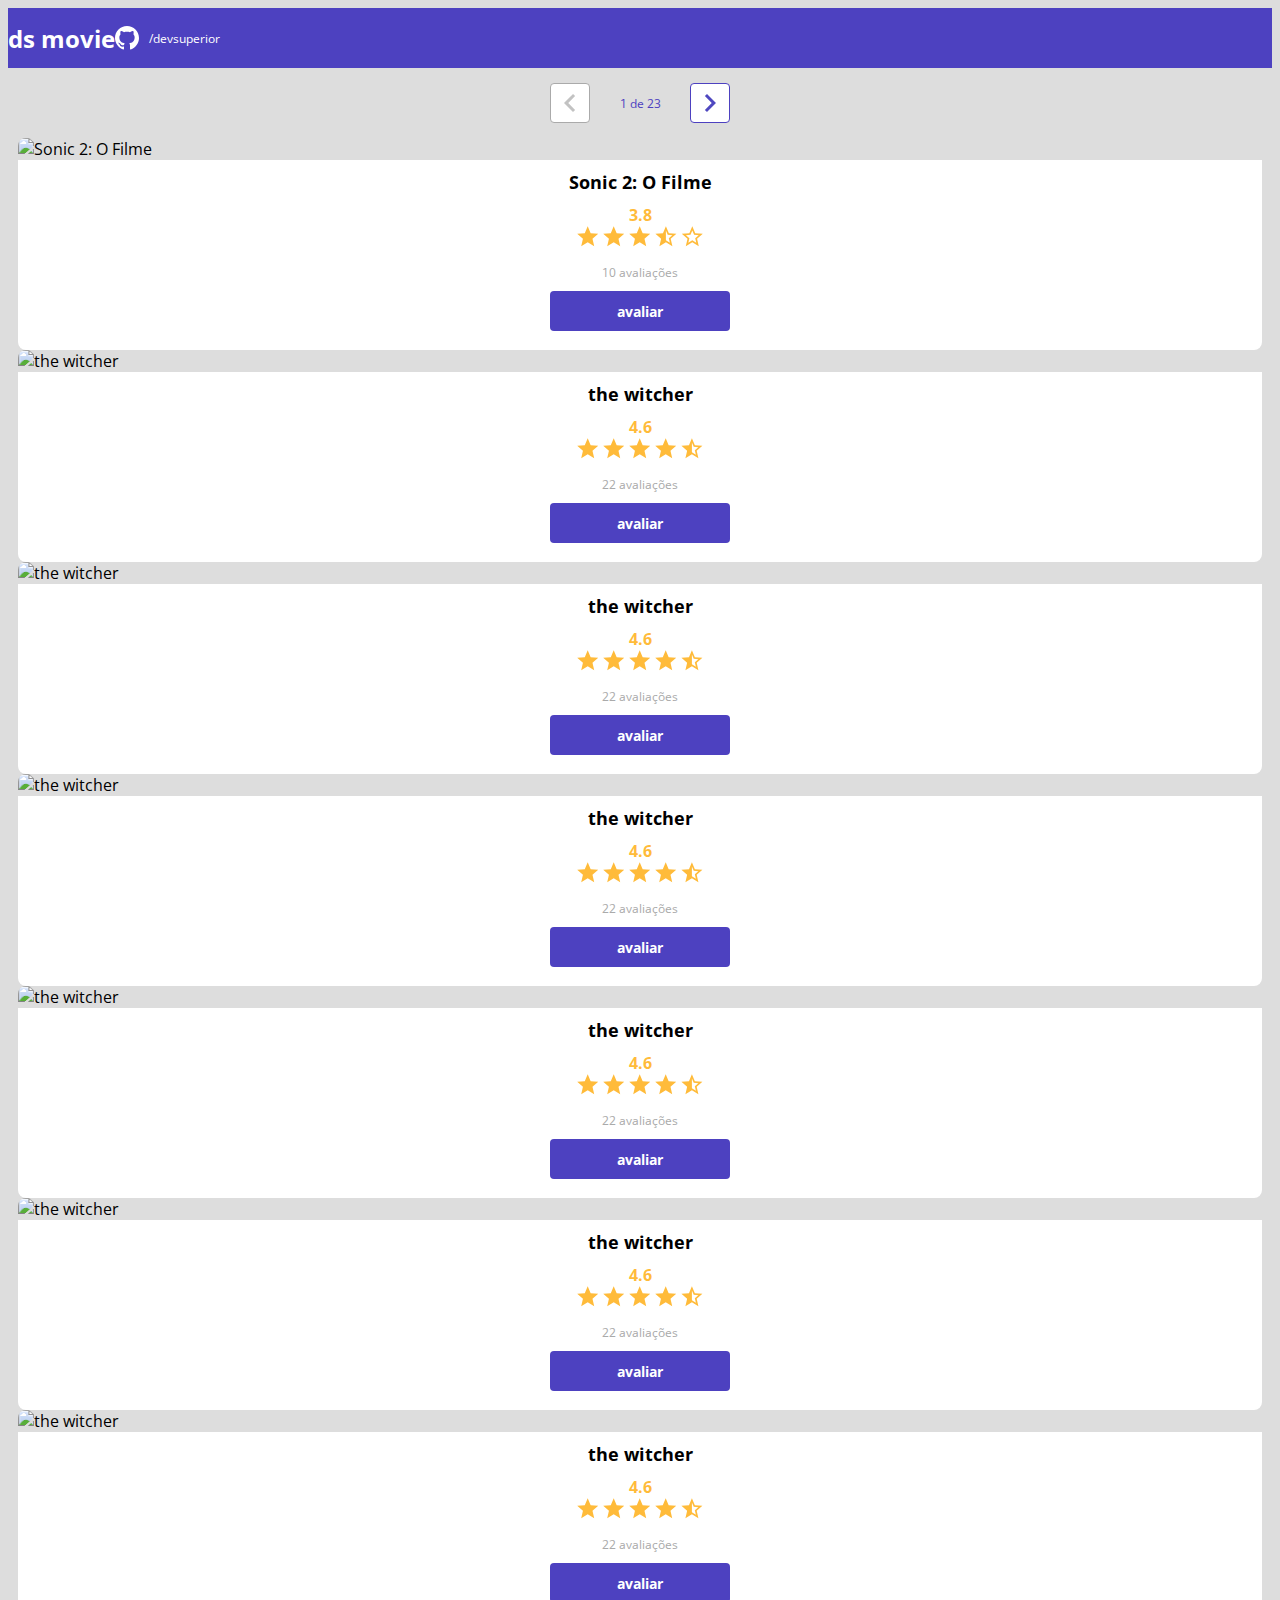
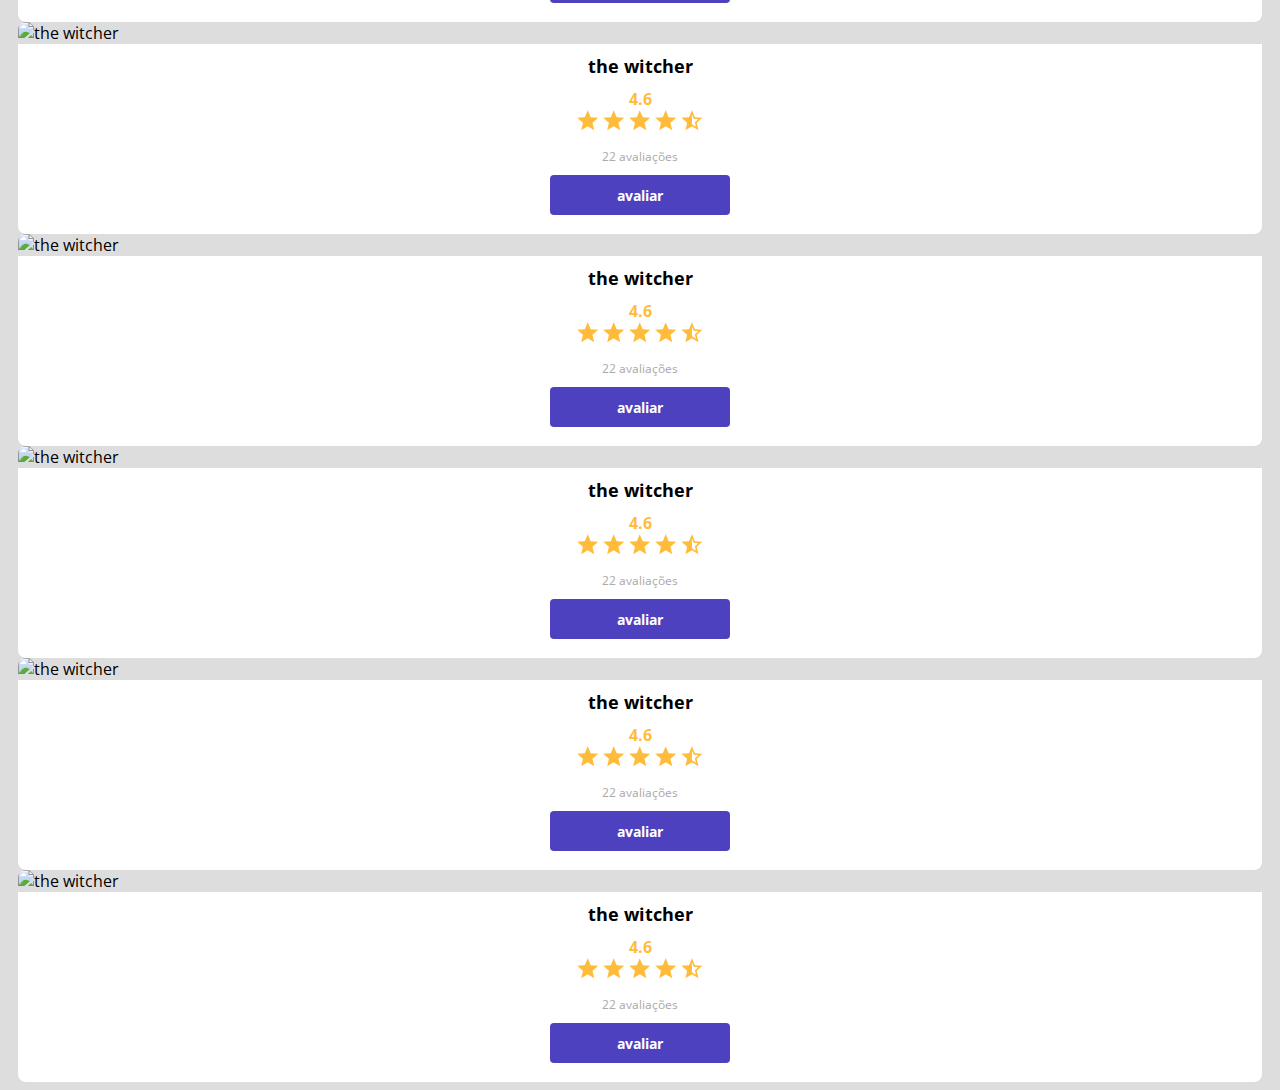
==== commit 54dbe981: "componente de paginação" ====
--- a/index.html
+++ b/index.html
@@ -27,6 +27,23 @@
 
     <main>
         <section id="dsmovie-card-list" class="container">
+            
+            <div class="dsmovie-pagination-container">
+                <div class="dsmovie-pagination-box">
+                    <button disabled>
+                        <img src="img/arrow.svg" alt="voltar">
+
+                    </button>
+                    <p>
+                        1 de 23
+                    </p>
+                    <button  class="dsmovie-flip-horizontal" >
+                        <img src="img/arrow.svg" alt="proxima">
+                    </button>
+
+                </div>
+            </div>
+            
             <div class="row">
                 <div class="col-sm-6 col-lg-4 col-xl-3 mb-3">
                     <div class="dsmovie-card">
@@ -342,7 +359,7 @@
                         </div>
                     </div>
                 </div>  
-                
+
             </div>
         </section>
 
--- a/css/styles.css
+++ b/css/styles.css
@@ -80,7 +80,7 @@
 }
 
 #dsmovie-card-list {
-    padding: 40px 0;
+    padding: 0 10px;
 
 }
 
@@ -180,4 +180,52 @@
     align-items: center;
     height: 100px;
     justify-content: space-between;
-}+}
+
+.dsmovie-pagination-container {
+    padding: 15px 0;
+    display: flex;
+    justify-content: center;
+
+} 
+
+.dsmovie-pagination-box {
+    display: flex;
+    width: 180px;
+    justify-content: space-between;
+    align-items: center;
+    
+}
+
+.dsmovie-pagination-box p {
+    margin: 0;
+    font-size: 12px;
+    color: var(--color-primary);
+   font-weight: 400;
+
+}
+
+.dsmovie-pagination-box button {
+    width: 40px;
+    height: 40px;
+    border: 1px solid var(--color-primary);
+    border-radius: 4px;
+    background-color: var(--white);
+    display: flex;
+    justify-content: center;
+    align-items: center;
+}
+.dsmovie-pagination-box img {
+filter: brightness(0) saturate(100%) invert(28%) sepia(75%) saturate(1628%) hue-rotate(227deg) brightness(83%) contrast(93%);
+}
+
+.dsmovie-pagination-box button:disabled {
+    border: 1px solid var(--text-light-gray);
+}
+
+.dsmovie-pagination-box button:disabled img {
+filter: unset;
+}
+.dsmovie-flip-horizontal {
+    transform: rotate(180deg);
+}
